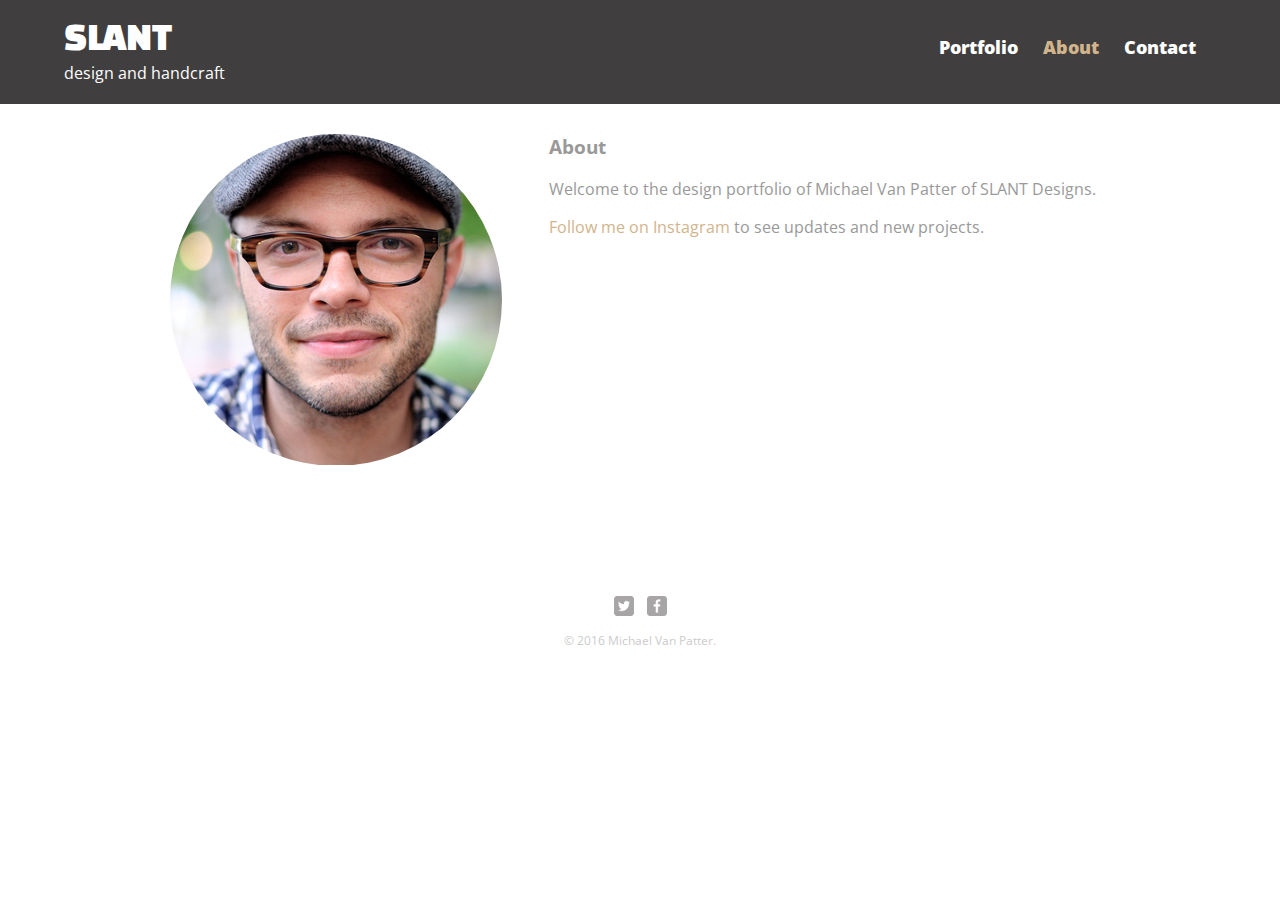
==== about.html @ e7480fb5 "First Commit" ====
<!DOCTYPE html>
<html>
  <head>
    <meta charset="utf-8">
    <title>SLANT | design and handcraft</title>
    <link rel="stylesheet" href="css/normalize.css">
    <link href="https://fonts.googleapis.com/css?family=Changa+One|Open+Sans:400,400i,700,700i,800" rel="stylesheet">
    <link rel="stylesheet" href="css/main.css">
    <link rel="stylesheet" href="css/responsive.css">
    <meta name="viewport" content="width=device-width, initial-scale=1.0">


  </head>
  <body>
    <header>
      <a href="index.html" id="logo">
        <h1>SLANT</h1>
        <h2> design and handcraft</h2>
      </a>
      <nav>
        <ul>
            <li><a href="index.html">Portfolio</a></li>
            <li><a href="about.html" class="selected">About</a></li>
            <li><a href="contact.html">Contact</a></li>
        </ul>
      </nav>
    </header>
    <div id="wrapper">
      <section>
        <img src="img/MVPheadshot.jpg" alt="Photograph of Michael Van Patter" class="profile-photo">
        <h3>About</h3>
        <p>Welcome to the design portfolio of Michael Van Patter of SLANT Designs.</p>
        <p><a href="https://www.instagram.com/slantdesignandhandcraft/"> Follow me on Instagram </a> to see updates and new projects.</p>
        
        
      </section> 
      <footer>
        <a href="http://twitter.com/vanpitterpat"><img src="img/twitter-wrap.png" alt="Twitter Logo" class="social-icon"></a>
        <a href="https://www.facebook.com/SLANT-697750573696696/?ref=bookmarks"><img src="img/facebook-wrap.png" alt="Facebook Logo" class="social-icon"></a>
        <p>&copy; 2016 Michael Van Patter.</p>
      </footer>
    </div>
  </body>
</html>
---- css/main.css ----
/********************************
GENERAL
********************************/

body {
  font-family: 'Open Sans', sans-serif;
}


#wrapper {
  max-width: 940px;
  margin: 0 auto;
  padding: 0 5%;
}

a {
  text-decoration: none;
}

img {
  max-width: 100%;
}

h3 {
  margin: 0 0 1em 0;
}



/********************************
HEADING
********************************/

header {
  float: left;
  margin: 0 0 30px 0;
  padding: 5px 0 0 0;
  width: 100%
}

#logo {
  text-align: center;
  margin: 0;
}

h1{
  font-family: 'Changa One', sans-serif;
  margin: 15px 0;
  font-size: 3.75em;
  font-weight: normal;
  line-height: 0.8em;
}
h2{
  font-size: 1em;
  margin: -5px 0 0;
  font-weight: normal;
}



/********************************
NAVIGATION
********************************/

nav {
  text-align: center;
  padding: 10px 0;
  margin: 20px 0 0;
}

nav ul {
  list-style: none;
  margin: 0 10px;
  padding: 0; 
}

nav li {
display: inline-block;
}

nav a {
font-weight: 800;
  padding: 15px 10px;
}


/********************************
FOOTER
********************************/

footer {
  font-size: 0.75em;
  text-align: center;
  clear: both;
  padding-top: 50px;
  color: #ccc;
}

.social-icon {
  width: 20px;
  height: 20px;
  margin: 0 5px;
}



/********************************
PAGE: PORTFOLIO
********************************/

#gallery {
  margin: 0;
  padding: 0;
  list-style: none;
}

#gallery li {
  float: left;
  width: 45%;
  margin: 2.5%;
  background-color: #f5f5f5;
  color: #bdc3c7;
  list-style: none;
  
}

#gallery li a p {
  margin: 0;
  padding: 5%;
  font-size: 0.75em;
  color: #bdc3c7
}



/********************************
PAGE: ABOUT
********************************/

.profile-photo {
  display: block;
  max-width: 125px
  margin: 0 auto 30px;
  border-radius: 100%;
}



/********************************
PAGE: CONTACT
********************************/

.contact-info {
  list-style: none;
  padding: 0;
  margin: 0;
  font-size: 0.9em;
}

.contact-info a {
  display: block;
  min-height: 20px;
  background-repeat: no-repeat;
  background-size: 20px 20px;
  padding: 0 0 0 30px;
  margin: 0 0 10px;
}

.contact-info li.phone a{
  background-image: url('../img/phone.png');
}

.contact-info li.mail a{
  background-image: url('../img/mail.png');
}

.contact-info li.twitter a{
  background-image: url('../img/twitter.png');
}



/********************************
COLORS
********************************/

/* site body */
body {
  background-color: #fff;
  color: #999;
}

/* dark header */
header {
  background: #403e3e;
    border-color: #599a68;
}

/* nav background on mobile */
nav {
  background: #403e3e;
}

/* logo text */
h1, h2 {
  color: #fff;
}

/* links */
a {
  color: #d2b48c;
}

/* nav link */
nav a, nav a:visited {
  color: #fff;
}

/* selected nav link */
nav a.selected, nav a:hover {
  color: #d2b48c;
}
---- css/responsive.css ----
@media screen and (min-width: 480px) {
  
  /********************************
  TWO COLUMN LAYOUT
  ********************************/
  
  #primary {
    width: 50%;
    float: left;
  }
  
  #secondary {
    width: 40%;
    float: right;
  }
 
  /********************************
  PAGE: PORTFOLIO
  ********************************/
  
  #gallery li {
    width: 28.3333%
  }
   
  #gallery li:nth-child(4n) {
    clear: left;
  }
  
  
   /********************************
  PAGE: ABOUT
  ********************************/
  
  .profile-photo {
    float: left;
    margin: 0 5% 80px 0;
  }

}

@media screen and (min-width:660px) {
  
   /********************************
  HEADER
  ********************************/
  
  
  nav {
    background: none;
    float: right;
    font-size: 1.1em;
    margin-right: 5%;
    text-align: right;
    width: 45%;
  }
  
  #logo {
    float: left;
    margin-left: 5%;
    text-align: left;
    width: 45%;
  }
  
  h1 {
    font-size: 2.5em;
  }
  
  h2 {
    font-size: 1em;
    margin-bottom: 20px;
  }
  
  header {
    border-bottom: 5px solid #599a68
    margin-bottom: 60px;
  }
  
  
  
  
  
  
 
}
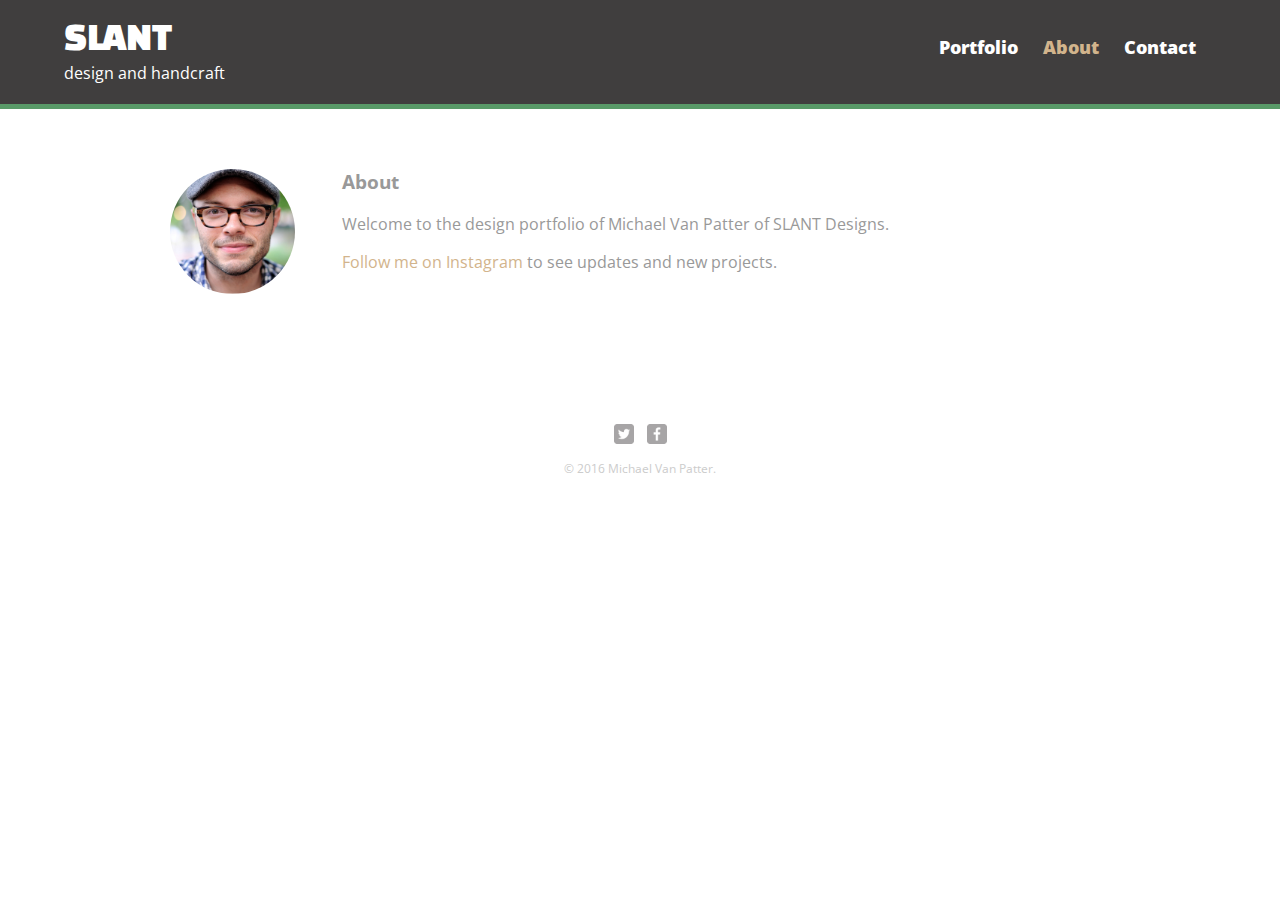
==== commit 68c702c0: "Corrected Review Errors" ====
--- a/about.html
+++ b/about.html
@@ -4,7 +4,7 @@
     <meta charset="utf-8">
     <title>SLANT | design and handcraft</title>
     <link rel="stylesheet" href="css/normalize.css">
-    <link href="https://fonts.googleapis.com/css?family=Changa+One|Open+Sans:400,400i,700,700i,800" rel="stylesheet">
+    <link href="https://fonts.googleapis.com/css?family=Changa+One%7cOpen+Sans:400,400i,700,700i,800" rel="stylesheet">
     <link rel="stylesheet" href="css/main.css">
     <link rel="stylesheet" href="css/responsive.css">
     <meta name="viewport" content="width=device-width, initial-scale=1.0">
--- a/css/main.css
+++ b/css/main.css
@@ -139,7 +139,7 @@
 
 .profile-photo {
   display: block;
-  max-width: 125px
+  max-width: 125px;
   margin: 0 auto 30px;
   border-radius: 100%;
 }
--- a/css/responsive.css
+++ b/css/responsive.css
@@ -71,7 +71,7 @@
   }
   
   header {
-    border-bottom: 5px solid #599a68
+    border-bottom: 5px solid #599a68;
     margin-bottom: 60px;
   }
   
